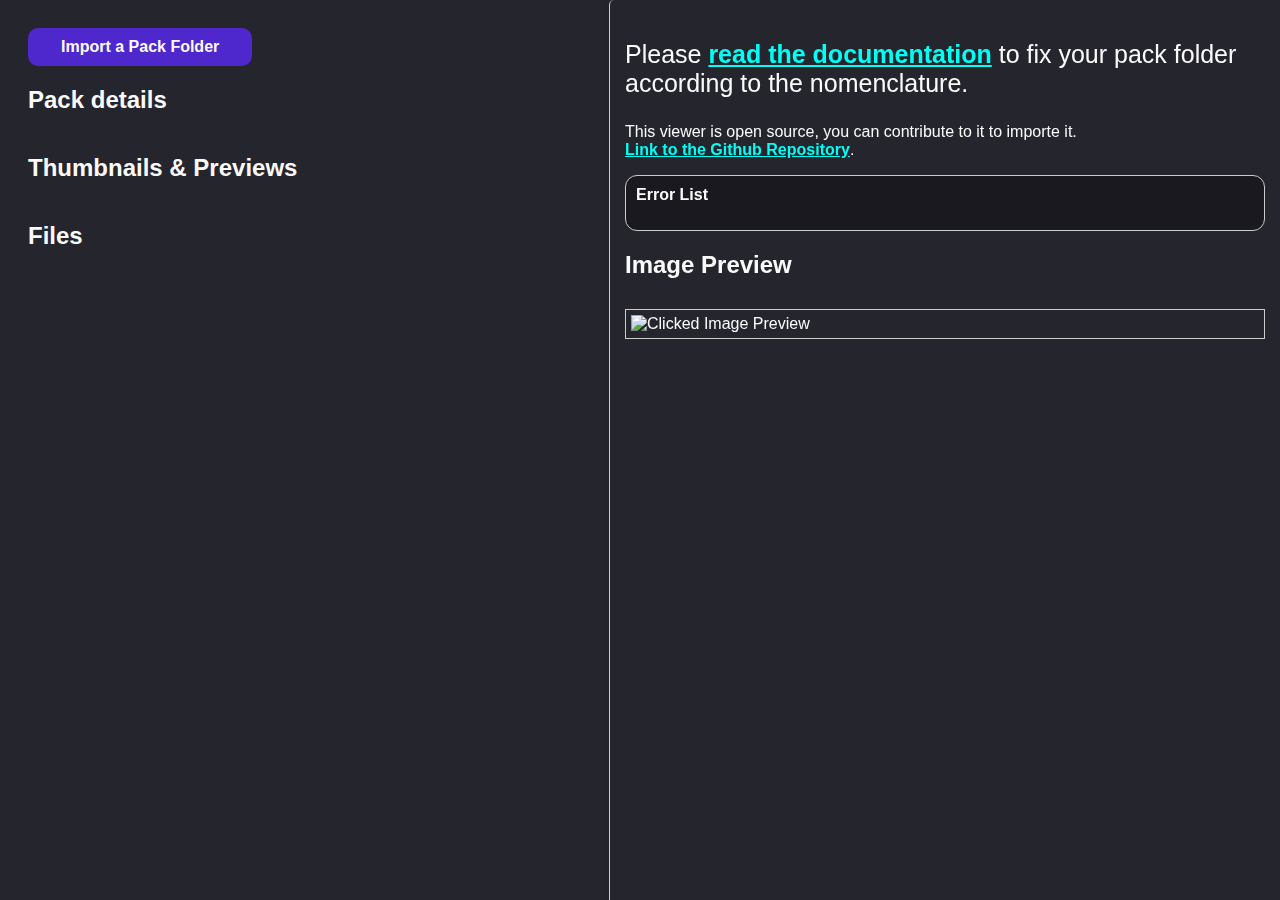
==== production/index.html @ d56f7a16 "Add two folders, one for production another for dev" ====
<!DOCTYPE html>
<html>

<head>
    <title>Display Folder Content in Grid</title>
    <link rel="stylesheet" href="styles.css">
</head>

<body>

    <div class="flex flexColumn">
        <div>
            <button id="btnOpenFolder">Import a Pack Folder</button>
        </div>
        <div class="flex" style="flex-wrap: wrap;">
            <div class="flex flexOne flexColumn">

                <h2>Pack details</h2>
                <section id="packInformations"></section>

                <h2>Thumbnails & Previews</h2>
                <section class="grid-container" id="previewImages"></section>

                <h2>Files</h2>
                <div class="grid-container" id="gridContainer"></div>
            </div>
            <div id="rightScreen">
                <div class="static">
                    <div>
                        <p style="font-size: 25px;">
                            Please <a
                                href="https://wiki.gdevelop.io/gdevelop5/community/contribute-to-the-assets-store/#naming-assets"
                                target="_blank">read
                                the documentation</a> to fix your pack folder according to the nomenclature.</p>
                        <p>This viewer is open source, you can contribute to it to importe it. <br><a
                                href="https://github.com/Bouh/GDevelop-Asset-Store-Viewer" target="_blank">Link to the
                                Github Repository</a>.</p>


                    </div>

                    <section id="errorContainer">
                        <h2>Error List</h2>
                        <ul id="errorList"></ul>
                    </section>

                    <div class="image-preview">
                        <h2>Image Preview</h2>
                        <div id="tags" class="flex"></div>
                        <div class="image-preview-container">
                            <img id="clickedImagePreview" src="" alt="Clicked Image Preview">
                        </div>
                    </div>

                </div>
            </div>
        </div>
    </div>


    <script type="module" src="./loadingFiles.js"></script>
    <script type="module" src="./packInformations.js"></script>

    <!--

        //TODO
        - Split the code into multiple files

        - Ignore files containing .preview. in the filename.
        - Add the exact same count of objects on the page as the count of objects existing on the store.
        - Make the thumbnail always first in the Thumbnails & Previews section.
        - Make the image from imagesPreview folder also clickable for preview.
        - List audio files.
        - Add tags from the parent folder to the existing tags on the clicked image.
        - List the animation for each animated object.

        Later
        - Support use of asset.json
        - Support 9-patch object nomenclature with preview


    -->

</body>

</html>
---- production/styles.css ----
body {
  background-color: #25252e;
  font-family: "Fira Sans", -apple-system, BlinkMacSystemFont, "Segoe UI",
    Roboto, Oxygen-Sans, Ubuntu, "Helvetica Neue", Helvetica, sans-serif,
    "Apple Color Emoji", "Segoe UI Emoji", "Segoe UI Symbol";
  color: #fafafa;
  padding: 20px;
}

button {
  font-size: 16px;
  background-color: #4f28cd;
  padding: 10px 33px;
  color: #fafafa;
  font-weight: bold;
  border: 0;
  border-radius: 10px;
}

span {
  background-color: rgba(0, 0, 0, 0.5);
  width: inherit;
}

a {
  color: #00fff4;
  font-weight: bold;
  
}

.chipTag {
  background-color: #616161;
  border-radius: 10px;
  width: fit-content;
  padding: 4px 9px;
  margin-right: 4px;
}

.grid-container {
  display: grid;
  grid-template-columns: repeat(auto-fill, minmax(150px, 1fr));
  gap: 10px;
}

.grid-item {
  display: flex;
  flex-direction: column;
  align-items: center;
  text-align: center;
  width: 150px;
  height: 150px;
  max-width: 150px;
  max-height: 150px;
  background: #20252a;
}

.grid-item .image-container {
  display: flex;
  align-items: center;
  justify-content: center;
  width: 100%;
  height: 100%;
  overflow: hidden;
  background-image: url(./checkerboard.png);
  background-size: 30px;
}

.grid-item img {
  max-width: 100%;
  max-height: 100%;
}

.pixelAsset {
  object-fit: contain;
  width: 100%;
  image-rendering: pixelated;
  padding: 15px;
  margin: 10px;
}

.grid-item .file-name {
  margin-top: 5px;
  cursor: pointer;
}

.popup {
  position: absolute;
  background-color: white;
  color: red;
  padding: 10px;
  font-size: 17px;
  white-space: nowrap;
  font-weight: bold;
  font-family: Arial;
  border: 1px solid red;
  border-radius: 15px;
}

#errorContainer {
  padding: 10px;
  border: 1px solid #ccc;
  background-color: #19191f;
  border-radius: 12px;
}

#errorContainer h2 {
  margin: 0 0 10px;
  font-size: 16px;
}

.container {
  display: flex;
}

.container > section {
  flex: 1;
  padding: 20px;
}

ul#errorList {
  list-style-type: disc;
  padding-left: 20px;
}

ul#errorList li {
  margin: 5px 0;
}

.error {
  color: #ff0000;
}

.warning {
  color: #ff9900;
}

.static {
  position: fixed;
  top: 0;
  right: 0;
  width: 50%;
  padding: 15px;
  border-left: 1px solid #ccc;
  border-radius: 5px;
  box-shadow: 0 0 10px rgba(0, 0, 0, 0.1);
  height: 100vh;
}

.image-preview-container {
  margin-top: 10px;
  border: 1px solid #ccc;
  padding: 5px;
}

#clickedImagePreview {
  max-width: 100%;
  max-height: 300px;
  display: block;
  margin: auto;
}

.flex {
  display: flex;
}

.flexOne {
  flex: 1;
}

.flexColumn {
  flex-direction: column;
}

#rightScreen {
  flex-direction: column;
  width: 50%;
  margin-left: 86px;
}
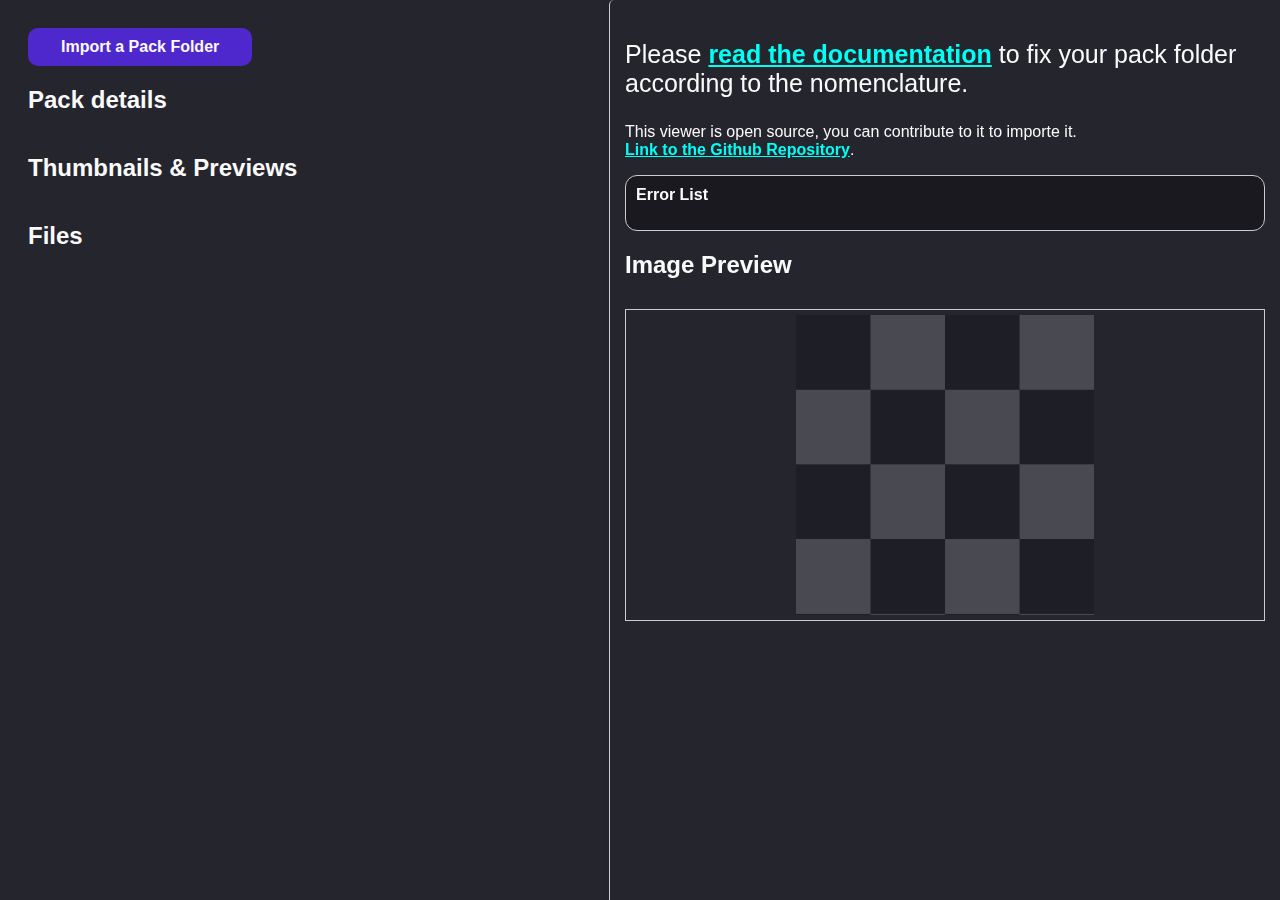
==== commit 48f7100b: "Fix missing image" ====
--- a/production/index.html
+++ b/production/index.html
@@ -48,7 +48,7 @@
                         <h2>Image Preview</h2>
                         <div id="tags" class="flex"></div>
                         <div class="image-preview-container">
-                            <img id="clickedImagePreview" src="" alt="Clicked Image Preview">
+                            <img id="clickedImagePreview" src="./checkerboard.png" alt="Clicked Image Preview">
                         </div>
                     </div>
 
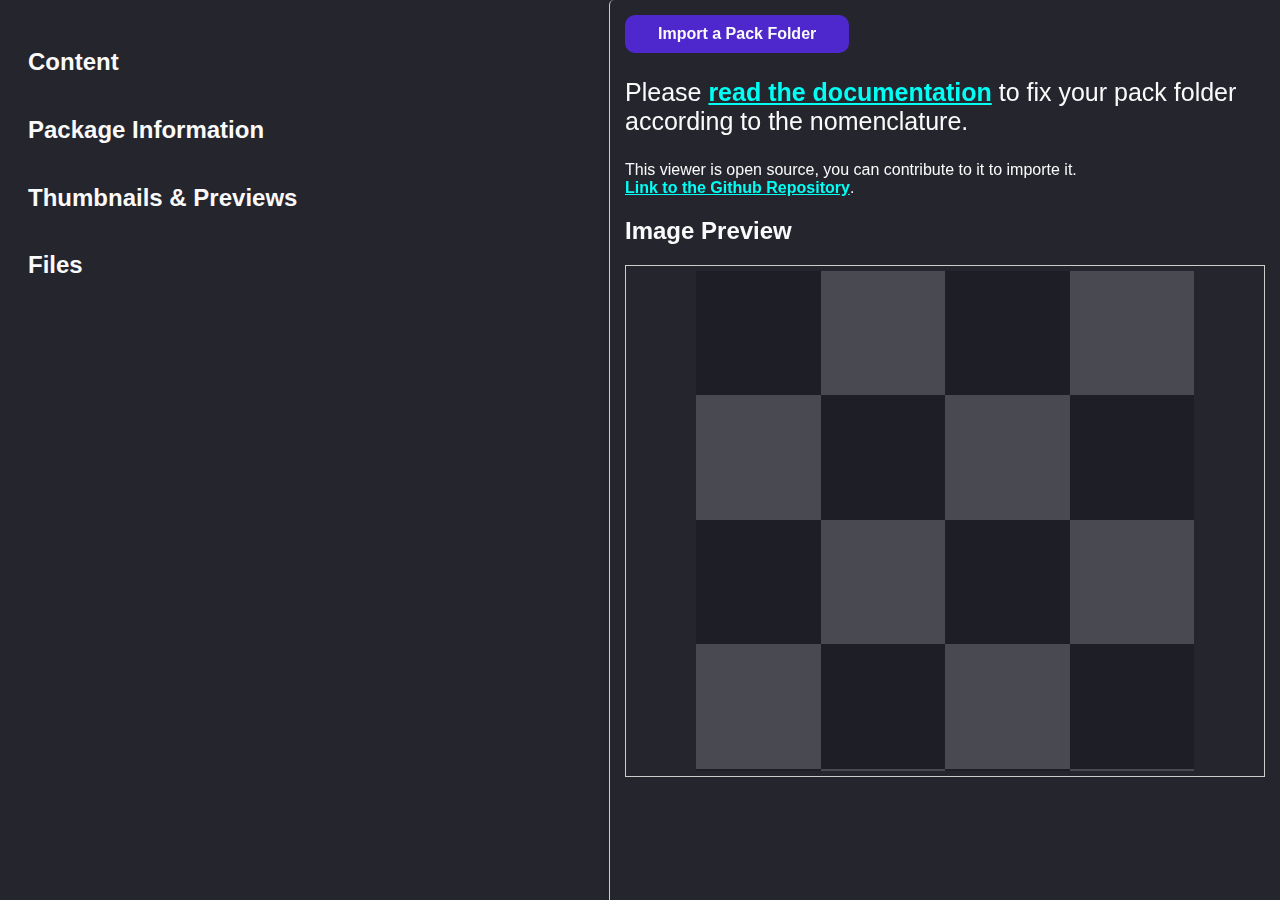
==== commit 0edb5439: "Update prod" ====
--- a/production/index.html
+++ b/production/index.html
@@ -9,13 +9,14 @@
 <body>
 
     <div class="flex flexColumn">
-        <div>
-            <button id="btnOpenFolder">Import a Pack Folder</button>
-        </div>
+
         <div class="flex" style="flex-wrap: wrap;">
             <div class="flex flexOne flexColumn">
 
-                <h2>Pack details</h2>
+                <h2>Content</h2>
+                <section id="packContent"></section>
+
+                <h2>Package Information</h2>
                 <section id="packInformations"></section>
 
                 <h2>Thumbnails & Previews</h2>
@@ -26,6 +27,9 @@
             </div>
             <div id="rightScreen">
                 <div class="static">
+                    <div>
+                        <button id="btnOpenFolder">Import a Pack Folder</button>
+                    </div>
                     <div>
                         <p style="font-size: 25px;">
                             Please <a
@@ -46,9 +50,10 @@
 
                     <div class="image-preview">
                         <h2>Image Preview</h2>
-                        <div id="tags" class="flex"></div>
+                        <div id="tags"></div>
                         <div class="image-preview-container">
-                            <img id="clickedImagePreview" src="./checkerboard.png" alt="Clicked Image Preview">
+                            <img id="clickedImagePreview" class="pixelAsset" src="./checkerboard.png"
+                                alt="Clicked Image Preview">
                         </div>
                     </div>
 
@@ -64,21 +69,20 @@
     <!--
 
         //TODO
-        - Split the code into multiple files
-
-        - Ignore files containing .preview. in the filename.
-        - Add the exact same count of objects on the page as the count of objects existing on the store.
+        - A a global var to disable input renaming.
+        - Add an error if IGNORED.md is missing in previewImages
+        - Add an error if IGNORED.md is missing in previewSounds
+        
+        - List audio files.
+        
+        - Add the folder name in tags.
         - Make the thumbnail always first in the Thumbnails & Previews section.
         - Make the image from imagesPreview folder also clickable for preview.
-        - List audio files.
         - Add tags from the parent folder to the existing tags on the clicked image.
         - List the animation for each animated object.
 
         Later
         - Support use of asset.json
-        - Support 9-patch object nomenclature with preview
-
-
     -->
 
 </body>
--- a/production/styles.css
+++ b/production/styles.css
@@ -25,15 +25,26 @@
 a {
   color: #00fff4;
   font-weight: bold;
-  
+}
+
+#tags {
+  display: block;
+  height: 73px;
+  overflow: auto;
+}
+
+#tags:empty {
+  display: none;
 }
 
 .chipTag {
   background-color: #616161;
   border-radius: 10px;
+  padding: 4px 10px;
+  margin: 3px;
+  height: fit-content;
   width: fit-content;
-  padding: 4px 9px;
-  margin-right: 4px;
+  float: left;
 }
 
 .grid-container {
@@ -71,11 +82,11 @@
 }
 
 .pixelAsset {
+  max-width: 100%;
+  max-height: 100%;
   object-fit: contain;
   width: 100%;
   image-rendering: pixelated;
-  padding: 15px;
-  margin: 10px;
 }
 
 .grid-item .file-name {
@@ -101,6 +112,15 @@
   border: 1px solid #ccc;
   background-color: #19191f;
   border-radius: 12px;
+}
+
+#errorList {
+  height: 150px;
+  overflow: auto;
+}
+
+#errorContainer:has(#errorList:empty) {
+  display: none;
 }
 
 #errorContainer h2 {
@@ -150,13 +170,7 @@
   margin-top: 10px;
   border: 1px solid #ccc;
   padding: 5px;
-}
-
-#clickedImagePreview {
-  max-width: 100%;
-  max-height: 300px;
-  display: block;
-  margin: auto;
+  height: 500px;
 }
 
 .flex {
@@ -176,3 +190,12 @@
   width: 50%;
   margin-left: 86px;
 }
+
+#packContent > ul > li[count="0"] {
+  display: none;
+}
+
+#packContent > ul > li::before {
+  font-weight: bold;
+  content: attr(count);
+}
